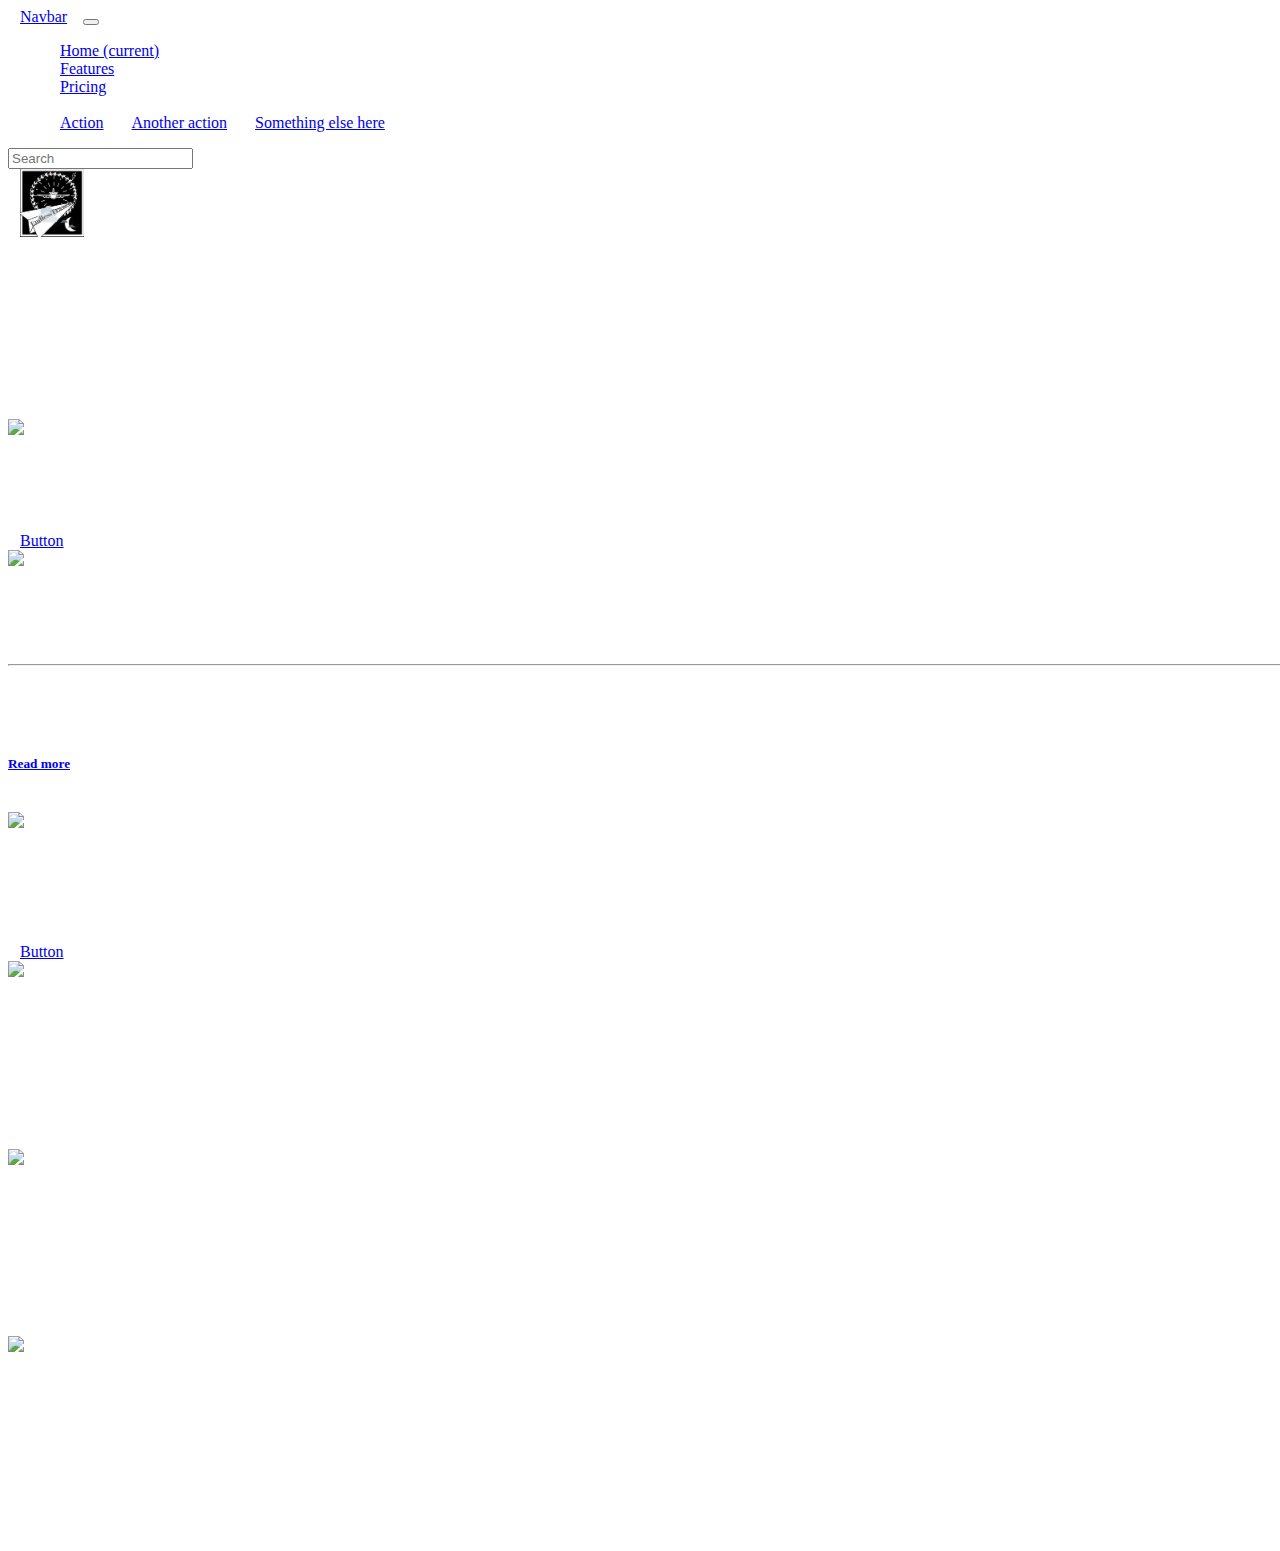
==== stories.html @ 5da5258f "my first commit" ====
<!DOCTYPE html>
<html>
<head>
 <link href="./assets/css/bootstrap.min.css" rel="stylesheet" />
    <link href="./assets/css/mdb.css" rel="stylesheet" />
 <link href="./assets/style.css" rel="stylesheet" />
    <title> Endless Travel News</title>
   <!--Navbar-->
<nav class="navbar navbar-expand-lg navbar-dark primary-color">

  <!-- Navbar brand -->
  <a class="navbar-brand" href="#">Navbar</a>

  <!-- Collapse button -->
  <button class="navbar-toggler" type="button" data-toggle="collapse" data-target="#basicExampleNav"
    aria-controls="basicExampleNav" aria-expanded="false" aria-label="Toggle navigation">
    <span class="navbar-toggler-icon"></span>
  </button>

  <!-- Collapsible content -->
  <div class="collapse navbar-collapse" id="basicExampleNav">

    <!-- Links -->
    <ul class="navbar-nav mr-auto">
      <li class="nav-item active">
        <a class="nav-link" href="#">Home
          <span class="sr-only">(current)</span>
        </a>
      </li>
      <li class="nav-item">
        <a class="nav-link" href="#">Features</a>
      </li>
      <li class="nav-item">
        <a class="nav-link" href="#">Pricing</a>
      </li>

      <!-- Dropdown -->
      <li class="nav-item dropdown">
        <a class="nav-link dropdown-toggle" class="navbarDropdownMenuLink" data-toggle="dropdown"
          aria-haspopup="true" aria-expanded="false">Dropdown</a>
        <div class="dropdown-menu dropdown-primary" aria-labelledby="navbarDropdownMenuLink">
          <a class="dropdown-item" href="#">Action</a>
          <a class="dropdown-item" href="#">Another action</a>
          <a class="dropdown-item" href="#">Something else here</a>
        </div>
      </li>

    </ul>
    <!-- Links -->

    <form class="form-inline">
      <div class="md-form my-0">
        <input class="form-control mr-sm-2" type="text" placeholder="Search" aria-label="Search">
      </div>
    </form>
  </div>
  <!-- Collapsible content -->

</nav>
<!--/.Navbar-->

</head>
<body>

    <nav>
            
                <a href="https://htmlformatter.com/" style="color:white"><img src="./assets2/Endless.png" style="width:5%">
                <h1> Do not click here </h1>
                </a>
                
            </nav>
            
            <div class="he">
 <h1> Never Ending Travel</h1>
 </div>
 
      <div class="container">
  <div class="row">
    <div class="col-md-3"> <!-- Card image -->
  <img class="card-img-top" src="https://mdbootstrap.com/img/Photos/Others/images/43.jpg" alt="Card image cap">

  <!-- Card content -->
  <div class="card-body">

    <!-- Title -->
    <h4 class="card-title"><a>Card title</a></h4>
    <!-- Text -->
    <p class="card-text">Some quick example text to build on the card title and make up the bulk of the card's content.</p>
    <!-- Button -->
    <a href="#" class="btn btn-primary">Button</a>

  </div></div>
    <div class="col-md-6"> <!-- Card image -->
  <div class="view overlay">
    <img class="card-img-top" src="https://mdbootstrap.com/img/Photos/Horizontal/Nature/4-col/img%20%28131%29.jpg" alt="Card image cap">
    <a>
      <div class="mask rgba-white-slight"></div>
    </a>
  </div>

  <!-- Card content -->
  <div class="card-body">

    <!-- Social shares button -->
    <a class="activator waves-effect waves-light mr-4"><i class="fas fa-share-alt"></i></a>
    <!-- Title -->
    <h4 class="card-title">Card title</h4>
    <hr>
    <!-- Text -->
    <p class="card-text">Some quick example text to build on the card title and make up the bulk of the card's content.</p>
    <!-- Link -->
    <a href="#!" class="black-text d-flex justify-content-end"><h5>Read more <i class="fas fa-angle-double-right"></i></h5></a>

  </div>
</div>
    <div class="col-md-3"><!-- Card image -->
  <div class="view overlay">
    <img class="card-img-top" src="https://mdbootstrap.com/img/Mockups/Lightbox/Thumbnail/img%20(67).jpg" alt="Card image cap">
    <a href="#!">
      <div class="mask rgba-white-slight"></div>
    </a>
  </div>

  <!-- Card content -->
  <div class="card-body">

    <!-- Title -->
    <h4 class="card-title">Card title</h4>
    <!-- Text -->
    <p class="card-text">Some quick example text to build on the card title and make up the bulk of the card's content.</p>
    <!-- Button -->
    <a href="#" class="btn btn-primary">Button</a>

  </div>

</div>
  </div>
</div>
<div class="container">
  <div class="row">
    <div class="col-md-4"> <div class="view view-cascade overlay">
    <img  class="card-img-top" src="https://mdbootstrap.com/img/Photos/Others/photo6.jpg" alt="Card image cap">
    <a href="#!">
      <div class="mask rgba-white-slight"></div>
    </a>
  </div>

  <!-- Card content -->
  <div class="card-body card-body-cascade text-center">

    <!-- Title -->
    <h4 class="card-title"><strong>Alison Belmont</strong></h4>
    <!-- Subtitle -->
    <h5 class="blue-text pb-2"><strong>Graffiti Artist</strong></h5>
    <!-- Text -->
    <p class="card-text">Sed ut perspiciatis unde omnis iste natus sit voluptatem accusantium doloremque laudantium, totam rem aperiam. </p>

    <!-- Linkedin -->
    <a class="px-2 fa-lg li-ic"><i class="fab fa-linkedin-in"></i></a>
    <!-- Twitter -->
    <a class="px-2 fa-lg tw-ic"><i class="fab fa-twitter"></i></a>
    <!-- Dribbble -->
    <a class="px-2 fa-lg fb-ic"><i class="fab fa-facebook-f"></i></a>

  </div>

</div>
    <div class="col-md-4"><div class="card card-cascade narrower">

  <!-- Card image -->
  
    <img  class="card-img-top" src="https://mdbootstrap.com/img/Photos/Lightbox/Thumbnail/img%20(147).jpg" alt="Card image cap">
    <a>
      <div class="mask rgba-white-slight"></div>
    </a>
  </div>

  <!-- Card content -->
  <div class="card-body card-body-cascade">

    <!-- Label -->
    <h5 class="pink-text pb-2 pt-1"><i class="fas fa-utensils"></i> Culinary</h5>
    <!-- Title -->
    <h4 class="font-weight-bold card-title">Cheat day inspirations</h4>
    <!-- Text -->
    <p class="card-text">Ut enim ad minima veniam, quis nostrum exercitationem ullam corporis suscipit laboriosam, nisi ut aliquid ex ea commodi.</p>
    <!-- Button -->
    <a class="btn btn-unique">Button</a>

  </div>

</div>

    <div class="col-md-4">   <div class="view view-cascade overlay"> <img class="card-img-top" src="https://mdbootstrap.com/img/Photos/Others/men.jpg" alt="Card image cap">
    <a>
      <div class="mask rgba-white-slight"></div>
    </a>
  </div>

  <!-- Card content -->
  <div class="card-body card-body-cascade text-center">

    <!-- Title -->
    <h4 class="card-title"><strong>Billy Coleman</strong></h4>
    <!-- Subtitle -->
    <h6 class="font-weight-bold indigo-text py-2">Web developer</h6>
    <!-- Text -->
    <p class="card-text">Lorem ipsum dolor sit amet, consectetur adipisicing elit. Voluptatibus, ex, recusandae. Facere modi sunt, quod quibusdam.
    </p>

    <!-- Facebook -->
    <a type="button" class="btn-floating btn-small btn-fb"><i class="fab fa-facebook-f"></i></a>
    <!-- Twitter -->
    <a type="button" class="btn-floating btn-small btn-tw"><i class="fab fa-twitter"></i></a>
    <!-- Google + -->
    <a type="button" class="btn-floating btn-small btn-dribbble"><i class="fab fa-dribbble"></i></a>

  </div></div>
  </div>
</div>

utgg5g6yuytt6y7uytyghha

</body>
</html>
---- assets/style.css ----
body {
    width:50%;
    color: white;
    font-family: 'Righteous', cursive;
    background-image: url("https://png.pngtree.com/thumb_back/fw800/back_pic/03/62/74/2157ab321180285.jpg");
}


@media (min-width:700px) {
    body {width:100%}
}
vw {
  width: 100px;
  height: 100px;
  background-color: red;
  position: relative;
  -webkit-animation-name: example; /* Safari 4.0 - 8.0 */
  -webkit-animation-duration: 4s; /* Safari 4.0 - 8.0 */
  animation-name: example;
  animation-duration: 4s;
}

/* Safari 4.0 - 8.0 */
@-webkit-keyframes example {
  0%   {background-color:red; left:0px; top:0px;}
  25%  {background-color:yellow; left:200px; top:0px;}
  50%  {background-color:blue; left:200px; top:200px;}
  75%  {background-color:green; left:0px; top:200px;}
  100% {background-color:red; left:0px; top:0px;}
}

/* Standard syntax */
@keyframes example {
  0%   {background-color:red; left:0px; top:0px;}
  25%  {background-color:yellow; left:200px; top:0px;}
  50%  {background-color:blue; left:200px; top:200px;}
  75%  {background-color:green; left:0px; top:200px;}
  100% {background-color:red; left:0px; top:0px;}
}


a {
    padding: 6px 12px 6px 12px;
}
     #heading {
	transform: rotateX(9deg)
		rotateY(5deg)
		rotateZ(9deg);
	transform-origin: 79% 2890%;
}
.he {
	transform: rotateX(9deg)
		rotateY(5deg)
		rotateZ(9deg);
	transform-origin: 79% 2890%;
}
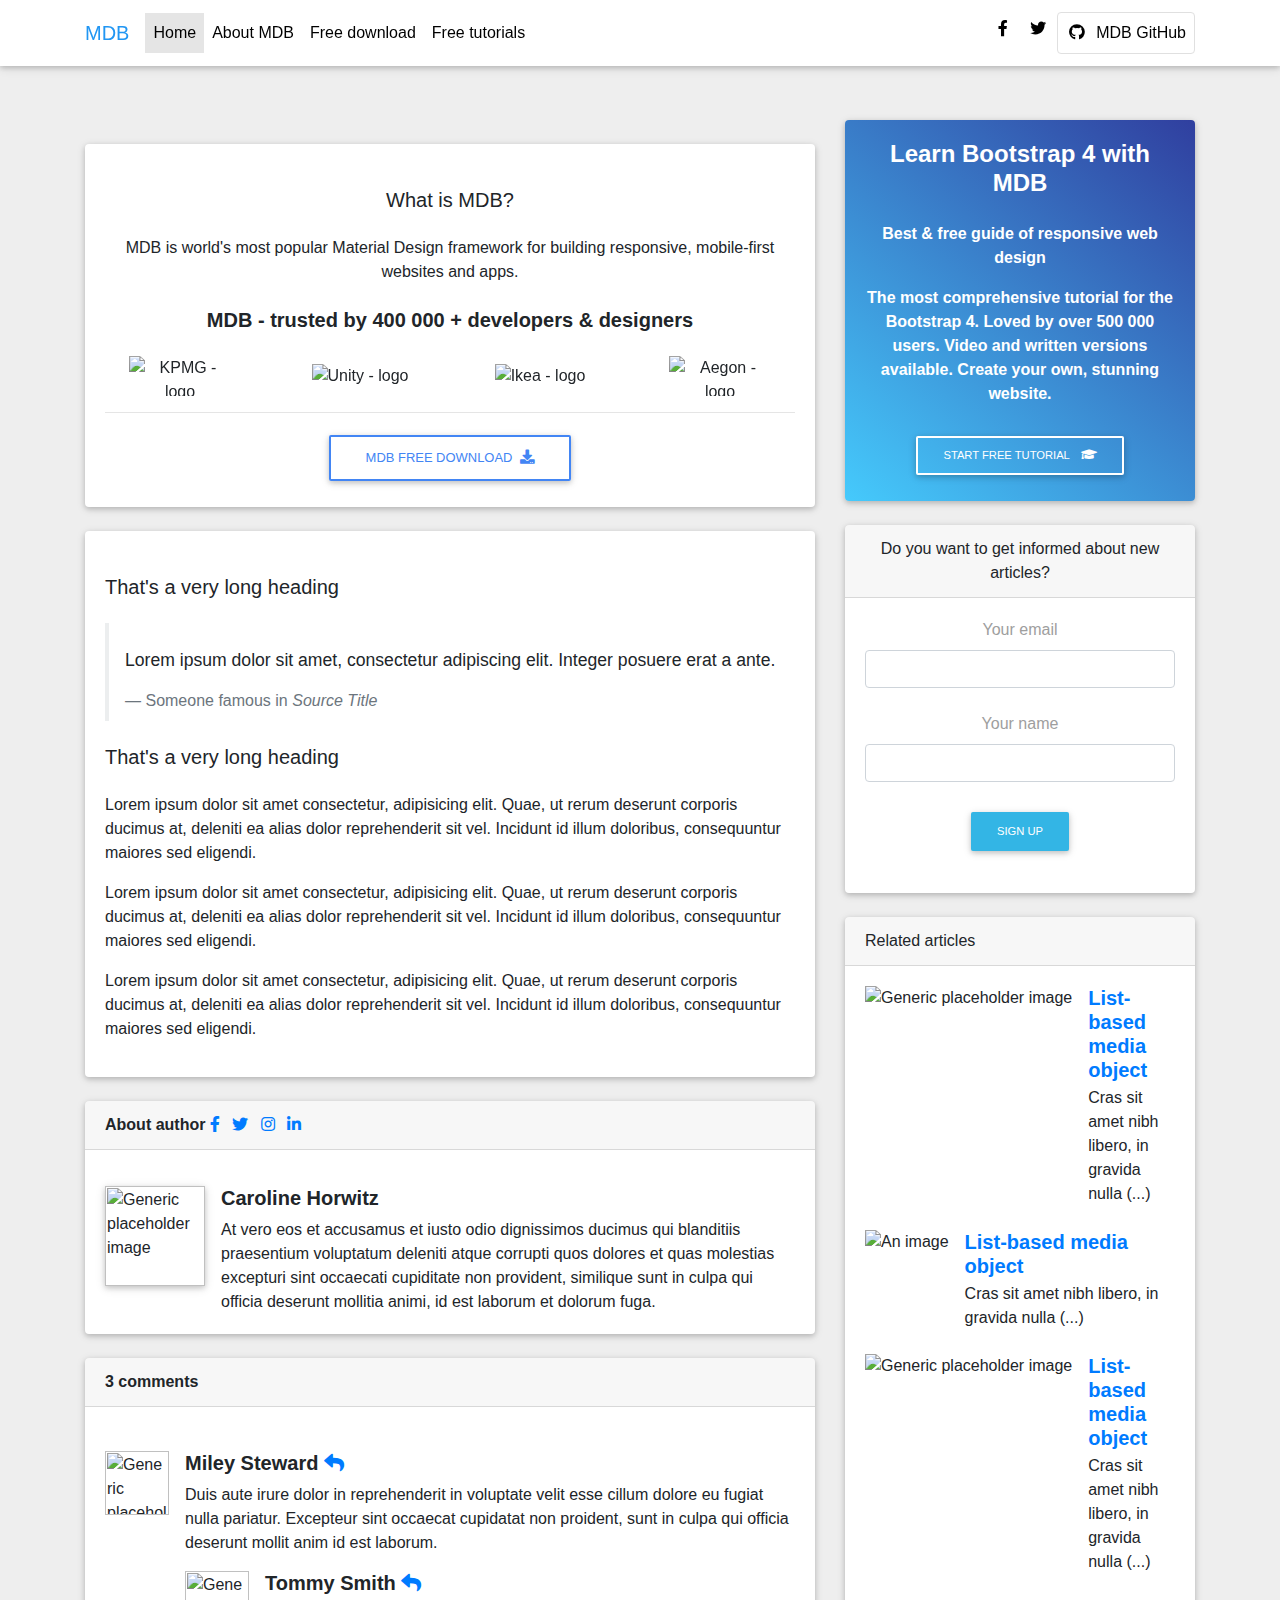
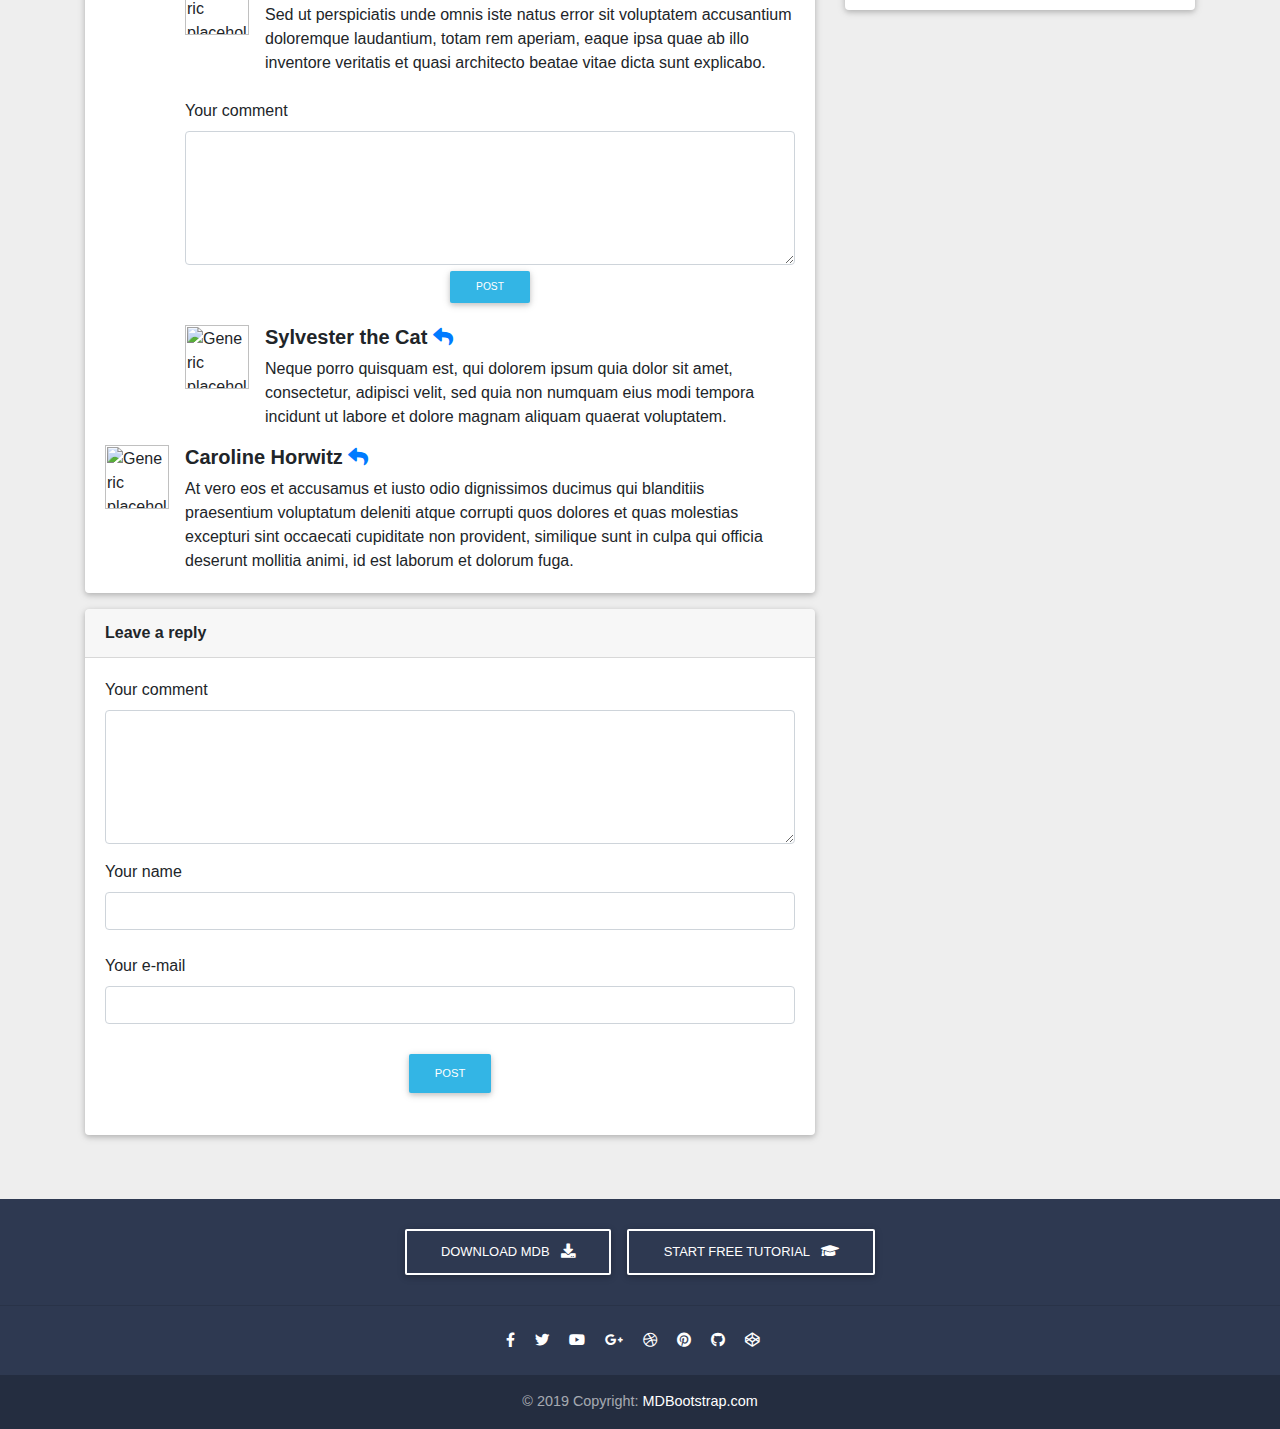
==== commit 7635ca89: "Update stories.html" ====
--- a/stories.html
+++ b/stories.html
@@ -1,225 +1,627 @@
-<!DOCTYPE html>
-<html>
+<!<!DOCTYPE html>
+<html lang="en">
+
 <head>
- <link href="./assets/css/bootstrap.min.css" rel="stylesheet" />
-    <link href="./assets/css/mdb.css" rel="stylesheet" />
- <link href="./assets/style.css" rel="stylesheet" />
-    <title> Endless Travel News</title>
-   <!--Navbar-->
-<nav class="navbar navbar-expand-lg navbar-dark primary-color">
-
-  <!-- Navbar brand -->
-  <a class="navbar-brand" href="#">Navbar</a>
-
-  <!-- Collapse button -->
-  <button class="navbar-toggler" type="button" data-toggle="collapse" data-target="#basicExampleNav"
-    aria-controls="basicExampleNav" aria-expanded="false" aria-label="Toggle navigation">
-    <span class="navbar-toggler-icon"></span>
-  </button>
-
-  <!-- Collapsible content -->
-  <div class="collapse navbar-collapse" id="basicExampleNav">
-
-    <!-- Links -->
-    <ul class="navbar-nav mr-auto">
-      <li class="nav-item active">
-        <a class="nav-link" href="#">Home
-          <span class="sr-only">(current)</span>
-        </a>
-      </li>
-      <li class="nav-item">
-        <a class="nav-link" href="#">Features</a>
-      </li>
-      <li class="nav-item">
-        <a class="nav-link" href="#">Pricing</a>
-      </li>
-
-      <!-- Dropdown -->
-      <li class="nav-item dropdown">
-        <a class="nav-link dropdown-toggle" class="navbarDropdownMenuLink" data-toggle="dropdown"
-          aria-haspopup="true" aria-expanded="false">Dropdown</a>
-        <div class="dropdown-menu dropdown-primary" aria-labelledby="navbarDropdownMenuLink">
-          <a class="dropdown-item" href="#">Action</a>
-          <a class="dropdown-item" href="#">Another action</a>
-          <a class="dropdown-item" href="#">Something else here</a>
+    <meta charset="utf-8">
+    <meta name="viewport" content="width=device-width, initial-scale=1, shrink-to-fit=no">
+    <meta http-equiv="x-ua-compatible" content="ie=edge">
+    <title>Material Design Bootstrap</title>
+    <!-- Font Awesome -->
+    <link rel="stylesheet" href="https://use.fontawesome.com/releases/v5.8.2/css/all.css">
+    <!-- Bootstrap core CSS -->
+    <link href="css/bootstrap.min.css" rel="stylesheet">
+    <!-- Material Design Bootstrap -->
+    <link href="css/mdb.min.css" rel="stylesheet">
+    <!-- Your custom styles (optional) -->
+    <link href="css/style.min.css" rel="stylesheet">
+</head>
+
+<body class="grey lighten-3">
+
+    <!--Main Navigation-->
+    <header>
+
+        <!-- Navbar -->
+        <nav class="navbar fixed-top navbar-expand-lg navbar-light white scrolling-navbar">
+            <div class="container">
+
+                <!-- Brand -->
+                <a class="navbar-brand waves-effect" href="https://mdbootstrap.com/docs/jquery/" target="_blank">
+                    <strong class="blue-text">MDB</strong>
+                </a>
+
+                <!-- Collapse -->
+                <button class="navbar-toggler" type="button" data-toggle="collapse" data-target="#navbarSupportedContent" aria-controls="navbarSupportedContent"
+                    aria-expanded="false" aria-label="Toggle navigation">
+                    <span class="navbar-toggler-icon"></span>
+                </button>
+
+                <!-- Links -->
+                <div class="collapse navbar-collapse" id="navbarSupportedContent">
+
+                    <!-- Left -->
+                    <ul class="navbar-nav mr-auto">
+                        <li class="nav-item active">
+                            <a class="nav-link waves-effect" href="#">Home
+                                <span class="sr-only">(current)</span>
+                            </a>
+                        </li>
+                        <li class="nav-item">
+                            <a class="nav-link waves-effect" href="https://mdbootstrap.com/docs/jquery/" target="_blank">About MDB</a>
+                        </li>
+                        <li class="nav-item">
+                            <a class="nav-link waves-effect" href="https://mdbootstrap.com/docs/jquery/getting-started/download/" target="_blank">Free download</a>
+                        </li>
+                        <li class="nav-item">
+                            <a class="nav-link waves-effect" href="https://mdbootstrap.com/education/bootstrap/" target="_blank">Free tutorials</a>
+                        </li>
+                    </ul>
+
+                    <!-- Right -->
+                    <ul class="navbar-nav nav-flex-icons">
+                        <li class="nav-item">
+                            <a href="https://www.facebook.com/mdbootstrap" class="nav-link waves-effect" target="_blank">
+                                <i class="fab fa-facebook-f"></i>
+                            </a>
+                        </li>
+                        <li class="nav-item">
+                            <a href="https://twitter.com/MDBootstrap" class="nav-link waves-effect" target="_blank">
+                                <i class="fab fa-twitter"></i>
+                            </a>
+                        </li>
+                        <li class="nav-item">
+                            <a href="https://github.com/mdbootstrap/bootstrap-material-design" class="nav-link border border-light rounded waves-effect"
+                                target="_blank">
+                                <i class="fab fa-github mr-2"></i>MDB GitHub
+                            </a>
+                        </li>
+                    </ul>
+
+                </div>
+
+            </div>
+        </nav>
+        <!-- Navbar -->
+
+    </header>
+    <!--Main Navigation-->
+
+    <!--Main layout-->
+    <main class="mt-5 pt-5">
+        <div class="container">
+
+            <!--Section: Post-->
+            <section class="mt-4">
+
+                <!--Grid row-->
+                <div class="row">
+
+                    <!--Grid column-->
+                    <div class="col-md-8 mb-4">
+
+                        <!--Featured Image-->
+                        <div class="card mb-4 wow fadeIn">
+
+                            <img src="https://mdbootstrap.com/img/Photos/Slides/img%20(148).jpg" class="img-fluid" alt="">
+
+                        </div>
+                        <!--/.Featured Image-->
+
+                        <!--Card-->
+                        <div class="card mb-4 wow fadeIn">
+
+                            <!--Card content-->
+                            <div class="card-body text-center">
+
+                                <p class="h5 my-4">What is MDB?</p>
+
+                                <p>MDB is world's most popular Material Design framework for building responsive, mobile-first
+                                    websites and apps.</p>
+
+                                <h5 class="my-4">
+                                    <strong>MDB - trusted by 400 000 + developers &amp; designers</strong>
+                                </h5>
+
+                                <!-- Logo carousel -->
+                                <div id="carouselExampleSlidesOnly" class="carousel slide" data-ride="carousel" data-interval="1800">
+                                    <div class="carousel-inner">
+                                        <!-- First slide -->
+                                        <div class="carousel-item">
+                                            <!--Grid row-->
+                                            <div class="row">
+
+                                                <!--First column-->
+                                                <div class="col-lg-3 col-md-6 d-flex align-items-center justify-content-center">
+                                                    <img src="https://mdbootstrap.com/img/logo/brands/nike.png" class="img-fluid px-4" alt="Nike - logo" style="max-height: 40px">
+                                                </div>
+                                                <!--/First column-->
+
+                                                <!--Second column-->
+                                                <div class="col-lg-3 col-md-6 d-flex align-items-center justify-content-center">
+                                                    <img src="https://mdbootstrap.com/img/logo/brands/amazon.png" class="img-fluid px-4" alt="Amazon - logo" style="max-height: 40px">
+                                                </div>
+                                                <!--/Second column-->
+
+                                                <!--Third column-->
+                                                <div class="col-lg-3 col-md-6 d-flex align-items-center justify-content-center">
+                                                    <img src="https://mdbootstrap.com/img/logo/brands/sony.png" class="img-fluid px-4" alt="Sony - logo" style="max-height: 40px">
+                                                </div>
+                                                <!--/Third column-->
+
+                                                <!--Fourth column-->
+                                                <div class="col-lg-3 col-md-6 d-flex align-items-center justify-content-center">
+                                                    <img src="https://mdbootstrap.com/img/logo/brands/samsung.png" class="img-fluid px-4" alt="Samsung - logo" style="max-height: 40px">
+                                                </div>
+                                                <!--/Fourth column-->
+
+                                            </div>
+                                            <!--/Grid row-->
+                                        </div>
+                                        <!-- First slide -->
+
+                                        <!-- Second slide -->
+                                        <div class="carousel-item active carousel-item-left">
+                                            <!--Grid row-->
+                                            <div class="row">
+
+                                                <!--First column-->
+                                                <div class="col-lg-3 col-md-6 d-flex align-items-center justify-content-center">
+                                                    <img src="https://mdbootstrap.com/img/logo/brands/airbus.png" class="img-fluid px-4" alt="Airbus - logo" style="max-height: 40px">
+                                                </div>
+                                                <!--/First column-->
+
+                                                <!--Second column-->
+                                                <div class="col-lg-3 col-md-6 d-flex align-items-center justify-content-center">
+                                                    <img src="https://mdbootstrap.com/img/logo/brands/yahoo.png" class="img-fluid px-4" alt="Yahoo - logo" style="max-height: 40px">
+                                                </div>
+                                                <!--/Second column-->
+
+                                                <!--Third column-->
+                                                <div class="col-lg-3 col-md-6 d-flex align-items-center justify-content-center">
+                                                    <img src="https://mdbootstrap.com/img/logo/brands/deloitte.png" class="img-fluid px-4" alt="Deloitte - logo" style="max-height: 40px">
+                                                </div>
+                                                <!--/Third column-->
+
+                                                <!--Fourth column-->
+                                                <div class="col-lg-3 col-md-6 d-flex align-items-center justify-content-center">
+                                                    <img src="https://mdbootstrap.com/img/logo/brands/ge.png" class="img-fluid px-4" alt="GE - logo" style="max-height: 40px">
+                                                </div>
+                                                <!--/Fourth column-->
+
+                                            </div>
+                                            <!--/Grid row-->
+                                        </div>
+                                        <!-- Second slide -->
+
+                                        <!-- Third slide -->
+                                        <div class="carousel-item carousel-item-next carousel-item-left">
+                                            <!--Grid row-->
+                                            <div class="row">
+
+                                                <!--First column-->
+                                                <div class="col-lg-3 col-md-6 d-flex align-items-center justify-content-center">
+                                                    <img src="https://mdbootstrap.com/img/logo/brands/kpmg.png" class="img-fluid px-4" alt="KPMG - logo" style="max-height: 40px">
+                                                </div>
+                                                <!--/First column-->
+
+                                                <!--Second column-->
+                                                <div class="col-lg-3 col-md-6 d-flex align-items-center justify-content-center">
+                                                    <img src="https://mdbootstrap.com/img/logo/brands/unity.png" class="img-fluid px-4" alt="Unity - logo" style="max-height: 40px">
+                                                </div>
+                                                <!--/Second column-->
+
+                                                <!--Third column-->
+                                                <div class="col-lg-3 col-md-6 d-flex align-items-center justify-content-center">
+                                                    <img src="https://mdbootstrap.com/img/logo/brands/ikea.png" class="img-fluid px-4" alt="Ikea - logo" style="max-height: 40px">
+                                                </div>
+                                                <!--/Third column-->
+
+                                                <!--Fourth column-->
+                                                <div class="col-lg-3 col-md-6 d-flex align-items-center justify-content-center">
+                                                    <img src="https://mdbootstrap.com/img/logo/brands/aegon.png" class="img-fluid px-4" alt="Aegon - logo" style="max-height: 40px">
+                                                </div>
+                                                <!--/Fourth column-->
+
+                                            </div>
+                                            <!--/Grid row-->
+                                        </div>
+                                        <!-- Third slide -->
+                                    </div>
+                                </div>
+                                <!-- Logo carousel -->
+
+                                <hr>
+
+                                <a class="btn btn-outline-primary" href="https://mdbootstrap.com/docs/jquery/getting-started/download/" role="button" target="_blank">MDB free download<i class="fas fa-download ml-2"></i></a>
+
+                            </div>
+
+                        </div>
+                        <!--/.Card-->
+
+                        <!--Card-->
+                        <div class="card mb-4 wow fadeIn">
+
+                            <!--Card content-->
+                            <div class="card-body">
+
+                                <p class="h5 my-4">That's a very long heading </p>
+
+
+                                <blockquote class="blockquote">
+                                    <p class="mb-0">Lorem ipsum dolor sit amet, consectetur adipiscing elit. Integer posuere erat a ante.</p>
+                                    <footer class="blockquote-footer">Someone famous in
+                                        <cite title="Source Title">Source Title</cite>
+                                    </footer>
+                                </blockquote>
+
+                                <p class="h5 my-4">That's a very long heading </p>
+
+                                <p>Lorem ipsum dolor sit amet consectetur, adipisicing elit. Quae, ut rerum deserunt corporis
+                                    ducimus at, deleniti ea alias dolor reprehenderit sit vel. Incidunt id illum doloribus,
+                                    consequuntur maiores sed eligendi.</p>
+
+                                <p>Lorem ipsum dolor sit amet consectetur, adipisicing elit. Quae, ut rerum deserunt corporis
+                                    ducimus at, deleniti ea alias dolor reprehenderit sit vel. Incidunt id illum doloribus,
+                                    consequuntur maiores sed eligendi.</p>
+
+                                <p>Lorem ipsum dolor sit amet consectetur, adipisicing elit. Quae, ut rerum deserunt corporis
+                                    ducimus at, deleniti ea alias dolor reprehenderit sit vel. Incidunt id illum doloribus,
+                                    consequuntur maiores sed eligendi.</p>
+
+                            </div>
+
+                        </div>
+                        <!--/.Card-->
+
+                        <!--Card-->
+                        <div class="card mb-4 wow fadeIn">
+
+                            <div class="card-header font-weight-bold">
+                                <span>About author</span>
+                                <span class="pull-right">
+                                    <a href="">
+                                        <i class="fab fa-facebook-f mr-2"></i>
+                                    </a>
+                                    <a href="">
+                                        <i class="fab fa-twitter mr-2"></i>
+                                    </a>
+                                    <a href="">
+                                        <i class="fab fa-instagram mr-2"></i>
+                                    </a>
+                                    <a href="">
+                                        <i class="fab fa-linkedin-in mr-2"></i>
+                                    </a>
+                                </span>
+                            </div>
+
+                            <!--Card content-->
+                            <div class="card-body">
+
+                                <div class="media d-block d-md-flex mt-3">
+                                    <img class="d-flex mb-3 mx-auto z-depth-1" src="https://mdbootstrap.com/img/Photos/Avatars/img (30).jpg" alt="Generic placeholder image"
+                                        style="width: 100px;">
+                                    <div class="media-body text-center text-md-left ml-md-3 ml-0">
+                                        <h5 class="mt-0 font-weight-bold">Caroline Horwitz
+                                        </h5>
+                                        At vero eos et accusamus et iusto odio dignissimos ducimus qui blanditiis praesentium voluptatum deleniti atque corrupti
+                                        quos dolores et quas molestias excepturi sint occaecati cupiditate non provident,
+                                        similique sunt in culpa qui officia deserunt mollitia animi, id est laborum et dolorum
+                                        fuga.
+                                    </div>
+                                </div>
+
+                            </div>
+
+                        </div>
+                        <!--/.Card-->
+
+                        <!--Comments-->
+                        <div class="card card-comments mb-3 wow fadeIn">
+                            <div class="card-header font-weight-bold">3 comments</div>
+                            <div class="card-body">
+
+                                <div class="media d-block d-md-flex mt-4">
+                                    <img class="d-flex mb-3 mx-auto " src="https://mdbootstrap.com/img/Photos/Avatars/img (20).jpg" alt="Generic placeholder image">
+                                    <div class="media-body text-center text-md-left ml-md-3 ml-0">
+                                        <h5 class="mt-0 font-weight-bold">Miley Steward
+                                            <a href="" class="pull-right">
+                                                <i class="fas fa-reply"></i>
+                                            </a>
+                                        </h5>
+                                        Duis aute irure dolor in reprehenderit in voluptate velit esse cillum dolore eu fugiat nulla pariatur. Excepteur sint occaecat
+                                        cupidatat non proident, sunt in culpa qui officia deserunt mollit anim id est laborum.
+
+                                        <div class="media d-block d-md-flex mt-3">
+                                            <img class="d-flex mb-3 mx-auto " src="https://mdbootstrap.com/img/Photos/Avatars/img (27).jpg" alt="Generic placeholder image">
+                                            <div class="media-body text-center text-md-left ml-md-3 ml-0">
+                                                <h5 class="mt-0 font-weight-bold">Tommy Smith
+                                                    <a href="" class="pull-right">
+                                                        <i class="fas fa-reply"></i>
+                                                    </a>
+                                                </h5>
+                                                Sed ut perspiciatis unde omnis iste natus error sit voluptatem accusantium doloremque laudantium, totam rem aperiam, eaque
+                                                ipsa quae ab illo inventore veritatis et quasi architecto beatae vitae dicta
+                                                sunt explicabo.
+                                            </div>
+                                        </div>
+
+                                        <!-- Quick Reply -->
+                                        <div class="form-group mt-4">
+                                            <label for="quickReplyFormComment">Your comment</label>
+                                            <textarea class="form-control" id="quickReplyFormComment" rows="5"></textarea>
+
+                                            <div class="text-center">
+                                                <button class="btn btn-info btn-sm" type="submit">Post</button>
+                                            </div>
+                                        </div>
+
+
+                                        <div class="media d-block d-md-flex mt-3">
+                                            <img class="d-flex mb-3 mx-auto " src="https://mdbootstrap.com/img/Photos/Avatars/img (21).jpg" alt="Generic placeholder image">
+                                            <div class="media-body text-center text-md-left ml-md-3 ml-0">
+                                                <h5 class="mt-0 font-weight-bold">Sylvester the Cat
+                                                    <a href="" class="pull-right">
+                                                        <i class="fas fa-reply"></i>
+                                                    </a>
+                                                </h5>
+                                                Neque porro quisquam est, qui dolorem ipsum quia dolor sit amet, consectetur, adipisci velit, sed quia non numquam eius modi
+                                                tempora incidunt ut labore et dolore magnam aliquam quaerat voluptatem.
+                                            </div>
+                                        </div>
+                                    </div>
+                                </div>
+                                <div class="media d-block d-md-flex mt-3">
+                                    <img class="d-flex mb-3 mx-auto " src="https://mdbootstrap.com/img/Photos/Avatars/img (30).jpg" alt="Generic placeholder image">
+                                    <div class="media-body text-center text-md-left ml-md-3 ml-0">
+                                        <h5 class="mt-0 font-weight-bold">Caroline Horwitz
+                                            <a href="" class="pull-right">
+                                                <i class="fas fa-reply"></i>
+                                            </a>
+                                        </h5>
+                                        At vero eos et accusamus et iusto odio dignissimos ducimus qui blanditiis praesentium voluptatum deleniti atque corrupti
+                                        quos dolores et quas molestias excepturi sint occaecati cupiditate non provident,
+                                        similique sunt in culpa qui officia deserunt mollitia animi, id est laborum et dolorum
+                                        fuga.
+                                    </div>
+                                </div>
+
+                            </div>
+                        </div>
+                        <!--/.Comments-->
+
+                        <!--Reply-->
+                        <div class="card mb-3 wow fadeIn">
+                            <div class="card-header font-weight-bold">Leave a reply</div>
+                            <div class="card-body">
+
+                                <!-- Default form reply -->
+                                <form>
+
+                                    <!-- Comment -->
+                                    <div class="form-group">
+                                        <label for="replyFormComment">Your comment</label>
+                                        <textarea class="form-control" id="replyFormComment" rows="5"></textarea>
+                                    </div>
+
+                                    <!-- Name -->
+                                    <label for="replyFormName">Your name</label>
+                                    <input type="email" id="replyFormName" class="form-control">
+
+                                    <br>
+
+                                    <!-- Email -->
+                                    <label for="replyFormEmail">Your e-mail</label>
+                                    <input type="email" id="replyFormEmail" class="form-control">
+
+
+                                    <div class="text-center mt-4">
+                                        <button class="btn btn-info btn-md" type="submit">Post</button>
+                                    </div>
+                                </form>
+                                <!-- Default form reply -->
+
+
+
+                            </div>
+                        </div>
+                        <!--/.Reply-->
+
+                    </div>
+                    <!--Grid column-->
+
+                    <!--Grid column-->
+                    <div class="col-md-4 mb-4">
+
+                        <!--Card: Jumbotron-->
+                        <div class="card blue-gradient mb-4 wow fadeIn">
+
+                            <!-- Content -->
+                            <div class="card-body text-white text-center">
+
+                                <h4 class="mb-4">
+                                    <strong>Learn Bootstrap 4 with MDB</strong>
+                                </h4>
+                                <p>
+                                    <strong>Best & free guide of responsive web design</strong>
+                                </p>
+                                <p class="mb-4">
+                                    <strong>The most comprehensive tutorial for the Bootstrap 4. Loved by over 500 000 users. Video
+                                        and written versions available. Create your own, stunning website.</strong>
+                                </p>
+                                <a target="_blank" href="https://mdbootstrap.com/education/bootstrap/" class="btn btn-outline-white btn-md">Start free tutorial
+                                    <i class="fas fa-graduation-cap ml-2"></i>
+                                </a>
+
+                            </div>
+                            <!-- Content -->
+                        </div>
+                        <!--Card: Jumbotron-->
+
+                        <!--Card : Dynamic content wrapper-->
+                        <div class="card mb-4 text-center wow fadeIn">
+
+                            <div class="card-header">Do you want to get informed about new articles?</div>
+
+                            <!--Card content-->
+                            <div class="card-body">
+
+                                <!-- Default form login -->
+                                <form>
+
+                                    <!-- Default input email -->
+                                    <label for="defaultFormEmailEx" class="grey-text">Your email</label>
+                                    <input type="email" id="defaultFormLoginEmailEx" class="form-control">
+
+                                    <br>
+
+                                    <!-- Default input password -->
+                                    <label for="defaultFormNameEx" class="grey-text">Your name</label>
+                                    <input type="text" id="defaultFormNameEx" class="form-control">
+
+                                    <div class="text-center mt-4">
+                                        <button class="btn btn-info btn-md" type="submit">Sign up</button>
+                                    </div>
+                                </form>
+                                <!-- Default form login -->
+
+                            </div>
+
+                        </div>
+                        <!--/.Card : Dynamic content wrapper-->
+
+                        <!--Card-->
+                        <div class="card mb-4 wow fadeIn">
+
+                            <div class="card-header">Related articles</div>
+
+                            <!--Card content-->
+                            <div class="card-body">
+
+                                <ul class="list-unstyled">
+                                    <li class="media">
+                                        <img class="d-flex mr-3" src="https://mdbootstrap.com/img/Photos/Others/placeholder7.jpg" alt="Generic placeholder image">
+                                        <div class="media-body">
+                                            <a href="">
+                                                <h5 class="mt-0 mb-1 font-weight-bold">List-based media object</h5>
+                                            </a>
+                                            Cras sit amet nibh libero, in gravida nulla (...)
+                                        </div>
+                                    </li>
+                                    <li class="media my-4">
+                                        <img class="d-flex mr-3" src="https://mdbootstrap.com/img/Photos/Others/placeholder6.jpg" alt="An image">
+                                        <div class="media-body">
+                                            <a href="">
+                                                <h5 class="mt-0 mb-1 font-weight-bold">List-based media object</h5>
+                                            </a>
+                                            Cras sit amet nibh libero, in gravida nulla (...)
+                                        </div>
+                                    </li>
+                                    <li class="media">
+                                        <img class="d-flex mr-3" src="https://mdbootstrap.com/img/Photos/Others/placeholder5.jpg" alt="Generic placeholder image">
+                                        <div class="media-body">
+                                            <a href="">
+                                                <h5 class="mt-0 mb-1 font-weight-bold">List-based media object</h5>
+                                            </a>
+                                            Cras sit amet nibh libero, in gravida nulla (...)
+                                        </div>
+                                    </li>
+                                </ul>
+
+                            </div>
+
+                        </div>
+                        <!--/.Card-->
+
+                    </div>
+                    <!--Grid column-->
+
+                </div>
+                <!--Grid row-->
+
+            </section>
+            <!--Section: Post-->
+
         </div>
-      </li>
-
-    </ul>
-    <!-- Links -->
-
-    <form class="form-inline">
-      <div class="md-form my-0">
-        <input class="form-control mr-sm-2" type="text" placeholder="Search" aria-label="Search">
-      </div>
-    </form>
-  </div>
-  <!-- Collapsible content -->
-
-</nav>
-<!--/.Navbar-->
-
-</head>
-<body>
-
-    <nav>
-            
-                <a href="https://htmlformatter.com/" style="color:white"><img src="./assets2/Endless.png" style="width:5%">
-                <h1> Do not click here </h1>
-                </a>
-                
-            </nav>
-            
-            <div class="he">
- <h1> Never Ending Travel</h1>
- </div>
- 
-      <div class="container">
-  <div class="row">
-    <div class="col-md-3"> <!-- Card image -->
-  <img class="card-img-top" src="https://mdbootstrap.com/img/Photos/Others/images/43.jpg" alt="Card image cap">
-
-  <!-- Card content -->
-  <div class="card-body">
-
-    <!-- Title -->
-    <h4 class="card-title"><a>Card title</a></h4>
-    <!-- Text -->
-    <p class="card-text">Some quick example text to build on the card title and make up the bulk of the card's content.</p>
-    <!-- Button -->
-    <a href="#" class="btn btn-primary">Button</a>
-
-  </div></div>
-    <div class="col-md-6"> <!-- Card image -->
-  <div class="view overlay">
-    <img class="card-img-top" src="https://mdbootstrap.com/img/Photos/Horizontal/Nature/4-col/img%20%28131%29.jpg" alt="Card image cap">
-    <a>
-      <div class="mask rgba-white-slight"></div>
-    </a>
-  </div>
-
-  <!-- Card content -->
-  <div class="card-body">
-
-    <!-- Social shares button -->
-    <a class="activator waves-effect waves-light mr-4"><i class="fas fa-share-alt"></i></a>
-    <!-- Title -->
-    <h4 class="card-title">Card title</h4>
-    <hr>
-    <!-- Text -->
-    <p class="card-text">Some quick example text to build on the card title and make up the bulk of the card's content.</p>
-    <!-- Link -->
-    <a href="#!" class="black-text d-flex justify-content-end"><h5>Read more <i class="fas fa-angle-double-right"></i></h5></a>
-
-  </div>
-</div>
-    <div class="col-md-3"><!-- Card image -->
-  <div class="view overlay">
-    <img class="card-img-top" src="https://mdbootstrap.com/img/Mockups/Lightbox/Thumbnail/img%20(67).jpg" alt="Card image cap">
-    <a href="#!">
-      <div class="mask rgba-white-slight"></div>
-    </a>
-  </div>
-
-  <!-- Card content -->
-  <div class="card-body">
-
-    <!-- Title -->
-    <h4 class="card-title">Card title</h4>
-    <!-- Text -->
-    <p class="card-text">Some quick example text to build on the card title and make up the bulk of the card's content.</p>
-    <!-- Button -->
-    <a href="#" class="btn btn-primary">Button</a>
-
-  </div>
-
-</div>
-  </div>
-</div>
-<div class="container">
-  <div class="row">
-    <div class="col-md-4"> <div class="view view-cascade overlay">
-    <img  class="card-img-top" src="https://mdbootstrap.com/img/Photos/Others/photo6.jpg" alt="Card image cap">
-    <a href="#!">
-      <div class="mask rgba-white-slight"></div>
-    </a>
-  </div>
-
-  <!-- Card content -->
-  <div class="card-body card-body-cascade text-center">
-
-    <!-- Title -->
-    <h4 class="card-title"><strong>Alison Belmont</strong></h4>
-    <!-- Subtitle -->
-    <h5 class="blue-text pb-2"><strong>Graffiti Artist</strong></h5>
-    <!-- Text -->
-    <p class="card-text">Sed ut perspiciatis unde omnis iste natus sit voluptatem accusantium doloremque laudantium, totam rem aperiam. </p>
-
-    <!-- Linkedin -->
-    <a class="px-2 fa-lg li-ic"><i class="fab fa-linkedin-in"></i></a>
-    <!-- Twitter -->
-    <a class="px-2 fa-lg tw-ic"><i class="fab fa-twitter"></i></a>
-    <!-- Dribbble -->
-    <a class="px-2 fa-lg fb-ic"><i class="fab fa-facebook-f"></i></a>
-
-  </div>
-
-</div>
-    <div class="col-md-4"><div class="card card-cascade narrower">
-
-  <!-- Card image -->
-  
-    <img  class="card-img-top" src="https://mdbootstrap.com/img/Photos/Lightbox/Thumbnail/img%20(147).jpg" alt="Card image cap">
-    <a>
-      <div class="mask rgba-white-slight"></div>
-    </a>
-  </div>
-
-  <!-- Card content -->
-  <div class="card-body card-body-cascade">
-
-    <!-- Label -->
-    <h5 class="pink-text pb-2 pt-1"><i class="fas fa-utensils"></i> Culinary</h5>
-    <!-- Title -->
-    <h4 class="font-weight-bold card-title">Cheat day inspirations</h4>
-    <!-- Text -->
-    <p class="card-text">Ut enim ad minima veniam, quis nostrum exercitationem ullam corporis suscipit laboriosam, nisi ut aliquid ex ea commodi.</p>
-    <!-- Button -->
-    <a class="btn btn-unique">Button</a>
-
-  </div>
-
-</div>
-
-    <div class="col-md-4">   <div class="view view-cascade overlay"> <img class="card-img-top" src="https://mdbootstrap.com/img/Photos/Others/men.jpg" alt="Card image cap">
-    <a>
-      <div class="mask rgba-white-slight"></div>
-    </a>
-  </div>
-
-  <!-- Card content -->
-  <div class="card-body card-body-cascade text-center">
-
-    <!-- Title -->
-    <h4 class="card-title"><strong>Billy Coleman</strong></h4>
-    <!-- Subtitle -->
-    <h6 class="font-weight-bold indigo-text py-2">Web developer</h6>
-    <!-- Text -->
-    <p class="card-text">Lorem ipsum dolor sit amet, consectetur adipisicing elit. Voluptatibus, ex, recusandae. Facere modi sunt, quod quibusdam.
-    </p>
-
-    <!-- Facebook -->
-    <a type="button" class="btn-floating btn-small btn-fb"><i class="fab fa-facebook-f"></i></a>
-    <!-- Twitter -->
-    <a type="button" class="btn-floating btn-small btn-tw"><i class="fab fa-twitter"></i></a>
-    <!-- Google + -->
-    <a type="button" class="btn-floating btn-small btn-dribbble"><i class="fab fa-dribbble"></i></a>
-
-  </div></div>
-  </div>
-</div>
-
-utgg5g6yuytt6y7uytyghha
-
+    </main>
+    <!--Main layout-->
+
+    <!--Footer-->
+    <footer class="page-footer text-center font-small mdb-color darken-2 mt-4 wow fadeIn">
+
+        <!--Call to action-->
+        <div class="pt-4">
+            <a class="btn btn-outline-white" href="https://mdbootstrap.com/docs/jquery/getting-started/download/" target="_blank" role="button">Download MDB
+                <i class="fas fa-download ml-2"></i>
+            </a>
+            <a class="btn btn-outline-white" href="https://mdbootstrap.com/education/bootstrap/" target="_blank" role="button">Start free tutorial
+                <i class="fas fa-graduation-cap ml-2"></i>
+            </a>
+        </div>
+        <!--/.Call to action-->
+
+        <hr class="my-4">
+
+        <!-- Social icons -->
+        <div class="pb-4">
+            <a href="https://www.facebook.com/mdbootstrap" target="_blank">
+                <i class="fab fa-facebook-f mr-3"></i>
+            </a>
+
+            <a href="https://twitter.com/MDBootstrap" target="_blank">
+                <i class="fab fa-twitter mr-3"></i>
+            </a>
+
+            <a href="https://www.youtube.com/watch?v=7MUISDJ5ZZ4" target="_blank">
+                <i class="fab fa-youtube mr-3"></i>
+            </a>
+
+            <a href="https://plus.google.com/u/0/b/107863090883699620484" target="_blank">
+                <i class="fab fa-google-plus-g mr-3"></i>
+            </a>
+
+            <a href="https://dribbble.com/mdbootstrap" target="_blank">
+                <i class="fab fa-dribbble mr-3"></i>
+            </a>
+
+            <a href="https://pinterest.com/mdbootstrap" target="_blank">
+                <i class="fab fa-pinterest mr-3"></i>
+            </a>
+
+            <a href="https://github.com/mdbootstrap/bootstrap-material-design" target="_blank">
+                <i class="fab fa-github mr-3"></i>
+            </a>
+
+            <a href="http://codepen.io/mdbootstrap/" target="_blank">
+                <i class="fab fa-codepen mr-3"></i>
+            </a>
+        </div>
+        <!-- Social icons -->
+
+        <!--Copyright-->
+        <div class="footer-copyright py-3">
+            © 2019 Copyright:
+            <a href="https://mdbootstrap.com/education/bootstrap/" target="_blank"> MDBootstrap.com </a>
+        </div>
+        <!--/.Copyright-->
+
+    </footer>
+    <!--/.Footer-->
+
+    <!-- SCRIPTS -->
+    <!-- JQuery -->
+    <script type="text/javascript" src="js/jquery-3.4.1.min.js"></script>
+    <!-- Bootstrap tooltips -->
+    <script type="text/javascript" src="js/popper.min.js"></script>
+    <!-- Bootstrap core JavaScript -->
+    <script type="text/javascript" src="js/bootstrap.min.js"></script>
+    <!-- MDB core JavaScript -->
+    <script type="text/javascript" src="js/mdb.min.js"></script>
+    <!-- Initializations -->
+    <script type="text/javascript">
+        // Animations initialization
+        new WOW().init();
+    </script>
 </body>
-</html>+
+</html>
